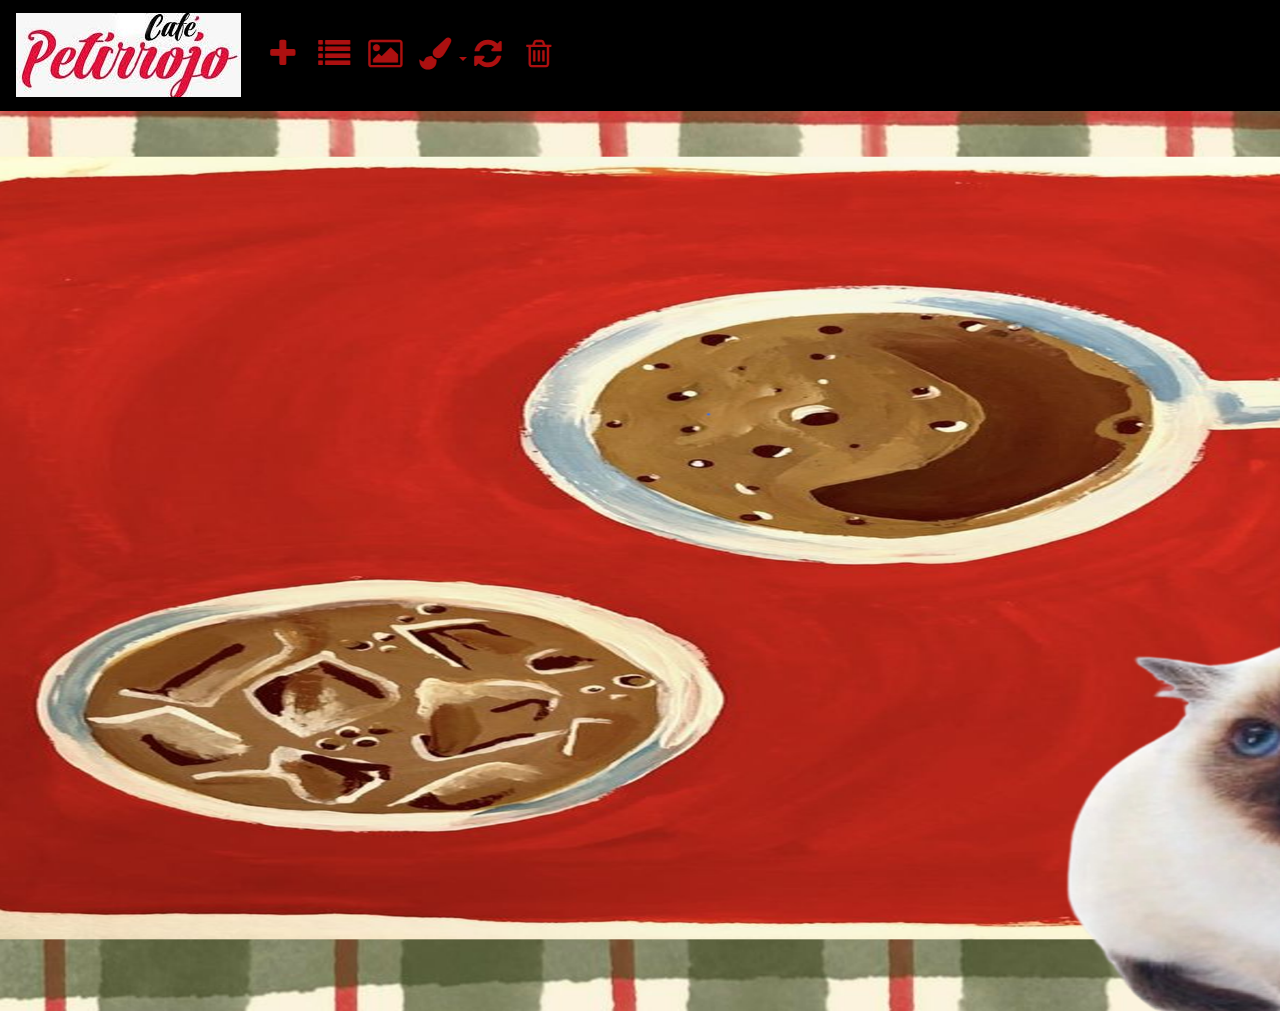
==== src/tablero_nota/nota.html @ 3c47fa8e "docker :)" ====
<!DOCTYPE html>
<html lang="en" dir="ltr">

<head>
  <meta charset="utf-8">
  <title>Tablero_PettiApp</title>
  <script src="nota.js" charset="utf-8"></script>

  <!-- Enlace bootstrap -->
  <link rel="stylesheet" href="https://stackpath.bootstrapcdn.com/bootstrap/4.3.1/css/bootstrap.min.css"
    integrity="sha384-ggOyR0iXCbMQv3Xipma34MD+dH/1fQ784/j6cY/iJTQUOhcWr7x9JvoRxT2MZw1T" crossorigin="anonymous">

  <!-- Iconos -->
  <link rel="stylesheet" href="https://cdnjs.cloudflare.com/ajax/libs/font-awesome/4.7.0/css/font-awesome.min.css">

  <!-- Favicon -->
  <link rel="icon" type="image/png" href="img/cafesito.jpeg">

  <!-- Css Externo -->
  <link rel="stylesheet" href="nota.css">

</head>

<body id="board">
  <nav class="navbar navbar-expand-sm">
    <a class="navbar-brand" href="nota.html"><img src="img/logo.jpg"></a>
    <button class="navbar-toggler d-lg-none" type="button" data-toggle="collapse" data-target="#collapsibleNavId"
      aria-controls="collapsibleNavId" aria-expanded="false" aria-label="Toggle navigation"></button>
    <div class="collapse navbar-collapse" id="collapsibleNavId">
      <ul class="navbar-nav mr-auto mt-2 mt-lg-0">
        <li class="nav-item">
          <a class="nav-link" href="#"> <i class="fa fa-plus add" data-toggle="modal" data-target="#modelPost-it"
              style="font-size:2rem;color:rgb(172, 16, 16)"></i></a>
        </li>
        <li class="nav-item">
          <a class="nav-link" href="#"><i class="fa fa-list" style="font-size:2rem;color:rgb(172, 16, 16)"></i></a>
        </li>
        <li class="nav-item">
          <a class="nav-link" href="#"><i class="fa fa-picture-o" data-toggle="modal" data-target="#modelPost-itImagen"
              style="font-size:2rem;color:rgb(172, 16, 16)"></i></a>
        </li>
        <li class="nav-item">
          <a class="nav-link dropdown-toggle" href="#" id="dropdownId" data-toggle="dropdown" aria-haspopup="true"
            aria-expanded="false"><i class="fa fa-paint-brush" data-toggle="modal" data-target="#modelPost-itColor"
              style="font-size:2rem;color:rgb(172, 16, 16)"></i> </a>
        </li>
        <li class="nav-item">
          <a class="nav-link" href="#" onclick=""> <i class="fa fa-refresh" onclick="location.reload()"
              style="font-size:2rem;color:rgb(172, 16, 16)"></i></a>
        </li>
        <li class="nav-item">
          <a class="nav-link" href="#" onclick=""> <i class="fa fa-trash-o" onclick="limpiarLocalStorage()"
              style="font-size:2rem;color:rgb(172, 16, 16)"></i></a>
        </li>
      </ul>
    </div>
  </nav>

  <div class="" id="panel"></div>

  <!-- ModalNota -->
  <div class="modal" id="modelPost-it" tabindex="-1" role="dialog" aria-labelledby="modelTitleId" aria-hidden="true">
    <div class="modal-dialog" role="document">
      <div class="modal-content">
        <div class="modal-header">
          <h3 class="modal-title">Crear nota</h3>
          <button type="button" class="close" data-dismiss="modal" aria-label="Close">
            <span aria-hidden="true">&times;</span>
          </button>
        </div>
        <div class="modal-body">
          <div class="form-group">
            <label for="">Título</label>
            <input type="text" name="Titulo" id="ModalTituloCrear" class="form-control" placeholder=""
              aria-describedby="helpId">

            <label for="">Texto</label>
            <textarea class="form-control" name="Texto" id="ModalTextoCrear"></textarea>
          </div>
        </div>
        <div class="modal-footer">
          <button type="button" class="btn btn-secondary" data-dismiss="modal">Cerrar</button>
          <button type="button" class="btn btn-primary" data-dismiss="modal" onclick="crear();crearNota(event)" >Crear
            Nota</button>
        </div>
      </div>
    </div>
  </div>

  <!-- ModalNota -->
  <div class="modal" id="modelPost-itEditar" tabindex="-1" role="dialog" aria-labelledby="modelTitleId" aria-hidden="true">
    <div class="modal-dialog" role="document">
      <div class="modal-content">
        <div class="modal-header">
          <h3 class="modal-title">Editar nota</h3>
          <button type="button" class="close" data-dismiss="modal" aria-label="Close">
            <span aria-hidden="true">&times;</span>
          </button>
        </div>
        <div class="modal-body">
          <div class="form-group">
            <label for="">Título</label>
            <input type="text" name="Titulo" id="ModalTituloEditar" class="form-control" placeholder=""
              aria-describedby="helpId">

            <label for="">Texto</label>
            <textarea class="form-control" name="Texto" id="ModalTextoEditar"></textarea>
          </div>
        </div>
        <div class="modal-footer">
          <button type="button" class="btn btn-secondary" data-dismiss="modal">Cerrar</button>
          <button type="button" class="btn btn-primary" data-dismiss="modal" onclick="editarNotas()">Editar
            Nota</button>
        </div>
      </div>
    </div>
  </div>


  <script src="https://code.jquery.com/jquery-3.3.1.slim.min.js"
    integrity="sha384-q8i/X+965DzO0rT7abK41JStQIAqVgRVzpbzo5smXKp4YfRvH+8abtTE1Pi6jizo"
    crossorigin="anonymous"></script>
  <script src="https://cdnjs.cloudflare.com/ajax/libs/popper.js/1.14.7/umd/popper.min.js"
    integrity="sha384-UO2eT0CpHqdSJQ6hJty5KVphtPhzWj9WO1clHTMGa3JDZwrnQq4sF86dIHNDz0W1"
    crossorigin="anonymous"></script>
  <script src="https://stackpath.bootstrapcdn.com/bootstrap/4.3.1/js/bootstrap.min.js"
    integrity="sha384-JjSmVgyd0p3pXB1rRibZUAYoIIy6OrQ6VrjIEaFf/nJGzIxFDsf4x0xIM+B07jRM"
    crossorigin="anonymous"></script>

</body>

</html>
---- src/tablero_nota/nota.css ----
body {
  background-image: url("img/tablero.png");
  background-size: 70%;
  background-position: contain; /* Centra la imagen en la pantalla */
  background-repeat: no-repeat; /* Evita la repetición de la imagen */
}

#panel {
  width: 100vw;
  height: 100vh;
  background-image: url("img/tablero.png");
  background-size: 2000px 1000px; 
  background-position: center ; /* Centra la imagen en el panel */
  background-repeat: no-repeat; /* Evita la repetición de la imagen */
}


nav{
  background-color: black;
  border-bottom: black 1px solid;
  z-index: 999999;
  position: fixed;
}

.nav-item{
  width: 4vw;
  text-align: center;
}

.nav-item:hover{
  background-color: rgb(255, 255, 255);
  border-radius: 1em;
}

.postit{
  position:absolute;
  width:15vw;
  padding-left: 0.5rem;
  padding-right: 0.5rem;
  border-radius: 0.2rem;
  transform: rotate(-3deg);
  background: linear-gradient(to bottom, rgb(253, 255, 158), rgb(255, 251, 43));
  border:1px solid black;
}

a.fa:hover{
  color: aqua;
}

.modal{
  top:25%;
}

.titulo{
  border-bottom: 1px black solid;
  word-wrap: break-word;
}

.fecha{
  text-align: center;
  color: brown;
  margin: 0;
}

.dropdown-menu a:hover{
  background-color: rgb(172, 16, 16);
}
#dropdownMenu a:hover{
  color:  rgb(0, 0, 0);
}
.dropdown-item{
  color:rgb(172, 16, 16);
}

.nav-link{
  color:rgb(172, 16, 16);
}

.nav-link:hover{
  color:rgb(172, 16, 16);
}
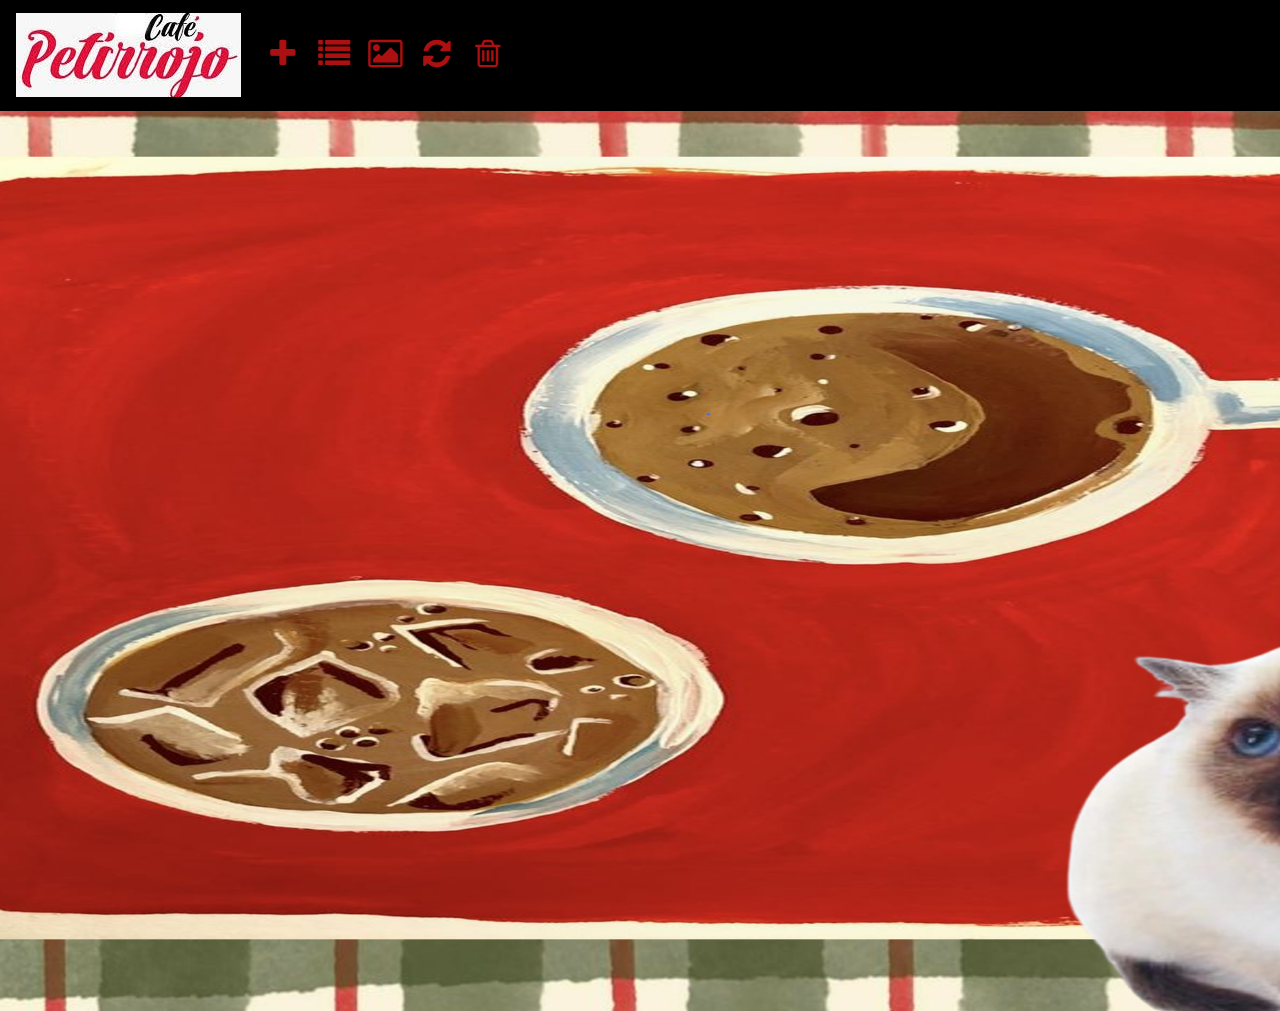
==== commit a0cdc570: "to do list" ====
--- a/src/tablero_nota/nota.html
+++ b/src/tablero_nota/nota.html
@@ -33,16 +33,12 @@
               style="font-size:2rem;color:rgb(172, 16, 16)"></i></a>
         </li>
         <li class="nav-item">
-          <a class="nav-link" href="#"><i class="fa fa-list" style="font-size:2rem;color:rgb(172, 16, 16)"></i></a>
+          <a class="nav-link" href="#"><i class="fa fa-list" data-toggle="modal" data-target="#modelTodoList"
+            style="font-size:2rem;color:rgb(172, 16, 16)"></i></a>
         </li>
         <li class="nav-item">
           <a class="nav-link" href="#"><i class="fa fa-picture-o" data-toggle="modal" data-target="#modelPost-itImagen"
               style="font-size:2rem;color:rgb(172, 16, 16)"></i></a>
-        </li>
-        <li class="nav-item">
-          <a class="nav-link dropdown-toggle" href="#" id="dropdownId" data-toggle="dropdown" aria-haspopup="true"
-            aria-expanded="false"><i class="fa fa-paint-brush" data-toggle="modal" data-target="#modelPost-itColor"
-              style="font-size:2rem;color:rgb(172, 16, 16)"></i> </a>
         </li>
         <li class="nav-item">
           <a class="nav-link" href="#" onclick=""> <i class="fa fa-refresh" onclick="location.reload()"
@@ -116,7 +112,32 @@
     </div>
   </div>
 
-
+    <!-- Modal de To-Do List -->
+    <div class="modal" id="modelTodoList" tabindex="-1" role="dialog" aria-labelledby="modelTitleId" aria-hidden="true">
+      <div class="modal-dialog" role="document">
+        <div class="modal-content">
+          <div class="modal-header">
+            <h3 class="modal-title">Crear To-Do List</h3>
+            <button type="button" class="close" data-dismiss="modal" aria-label="Close">
+              <span aria-hidden="true">&times;</span>
+            </button>
+          </div>
+          <div class="modal-body">
+            <div class="form-group">
+              <label for="todoTitulo">Título</label>
+              <input type="text" class="form-control" id="todoTitulo">
+              <label for="todoItems">Tareas (separadas por comas)</label>
+              <textarea class="form-control" id="todoItems"></textarea>
+            </div>
+          </div>
+          <div class="modal-footer">
+            <button type="button" class="btn btn-secondary" data-dismiss="modal">Cerrar</button>
+            <button type="button" class="btn btn-primary" data-dismiss="modal" onclick="crearTodoList()">Guardar</button>
+          </div>
+        </div>
+      </div>
+    </div>
+    
   <script src="https://code.jquery.com/jquery-3.3.1.slim.min.js"
     integrity="sha384-q8i/X+965DzO0rT7abK41JStQIAqVgRVzpbzo5smXKp4YfRvH+8abtTE1Pi6jizo"
     crossorigin="anonymous"></script>
--- a/src/tablero_nota/nota.css
+++ b/src/tablero_nota/nota.css
@@ -79,3 +79,119 @@
 .nav-link:hover{
   color:rgb(172, 16, 16);
 }
+
+/*Prueba*/
+
+.postit-todo {
+  position: absolute;
+  width: 220px;
+  min-height: 150px;
+  padding: 15px;
+  background: linear-gradient(135deg, #a8edea 0%, #fed6e3 100%);
+  border-radius: 8px;
+  box-shadow: 3px 3px 10px rgba(0,0,0,0.2);
+  cursor: move;
+  transform: rotate(2deg);
+  z-index: 100;
+}
+
+.postit-todo ul {
+  padding-left: 20px;
+  margin-top: 10px;
+}
+
+.postit-todo li {
+  list-style-type: square;
+  margin: 8px 0;
+  word-break: break-word;
+}
+
+.todo-controls {
+  position: absolute;
+  top: 5px;
+  right: 5px;
+}
+
+.todo-controls i {
+  margin-left: 10px;
+  cursor: pointer;
+  font-size: 18px;
+}
+
+.fa-pencil {
+  color: #666 !important;
+}
+
+.fa-trash {
+  color: #ff4444 !important;
+}
+
+.todo-title {
+  font-weight: bold;
+  margin-bottom: 10px;
+  border-bottom: 1px solid #ccc;
+  padding-bottom: 5px;
+}
+
+@media (max-width: 600px) {
+  #panel {
+    background-size: cover; /* Ajusta el tamaño de la imagen para que cubra la pantalla */
+    background-position: center;
+  }
+
+  .nav-item {
+    width: auto; /* Ajusta automáticamente el ancho de los elementos de navegación */
+    padding: 0.5rem;
+    font-size: 1rem; /* Reduce el tamaño del texto */
+  }
+
+  .postit {
+    width: 90%; /* Asegúrate de que los post-its ocupen el ancho disponible */
+    transform: rotate(0); /* Elimina la inclinación para mejor legibilidad en pantallas pequeñas */
+    font-size: 0.8rem; /* Reduce el tamaño del texto dentro de los post-its */
+  }
+
+  .modal {
+    width: 90%; /* Ajusta el modal para que ocupe casi todo el ancho de la pantalla */
+    top: 20%; /* Baja el modal un poco más para que se vea mejor */
+  }
+
+  .titulo {
+    font-size: 1.2rem; /* Ajusta el tamaño del texto del título */
+  }
+
+  .fecha {
+    font-size: 0.9rem; /* Reduce el tamaño del texto de la fecha */
+  }
+}
+
+/* Para pantallas medianas (tabletas) */
+@media (min-width: 601px) and (max-width: 1024px) {
+  #panel {
+    background-size: 1500px 800px; /* Ajusta el tamaño de la imagen para pantallas medianas */
+  }
+
+  .nav-item {
+    width: 6vw; /* Ajusta el ancho de los elementos de navegación */
+    font-size: 1.2rem; /* Ajusta el tamaño del texto */
+  }
+
+  .postit {
+    width: 50%; /* Ajusta los post-its al 50% del ancho de la pantalla */
+    transform: rotate(-2deg); /* Reduce ligeramente la inclinación */
+    font-size: 1rem; /* Ajusta el tamaño del texto dentro de los post-its */
+  }
+
+  .modal {
+    width: 70%; /* Ajusta el tamaño del modal */
+    top: 22%; /* Baja un poco más el modal */
+  }
+
+  .titulo {
+    font-size: 1.5rem; /* Ajusta el tamaño del texto del título */
+  }
+
+  .fecha {
+    font-size: 1rem; /* Ajusta el tamaño del texto de la fecha */
+  }
+}
